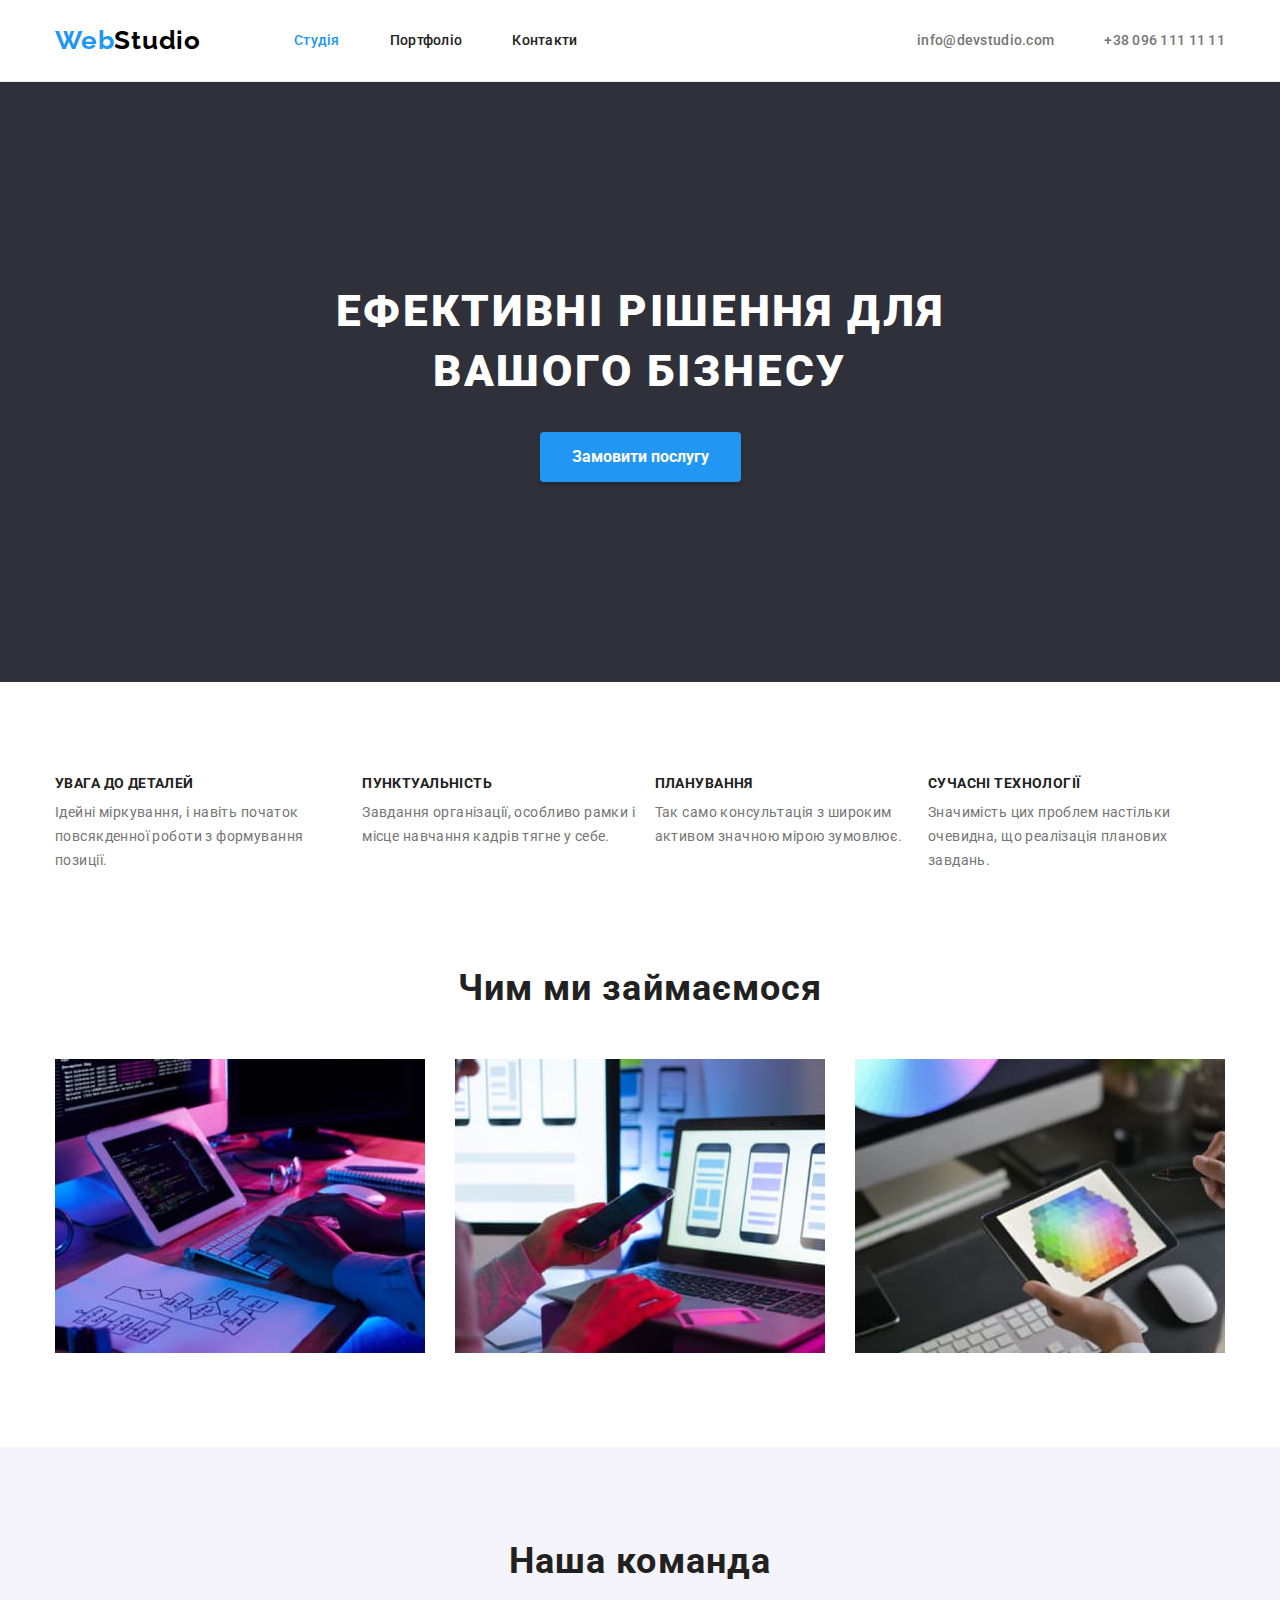
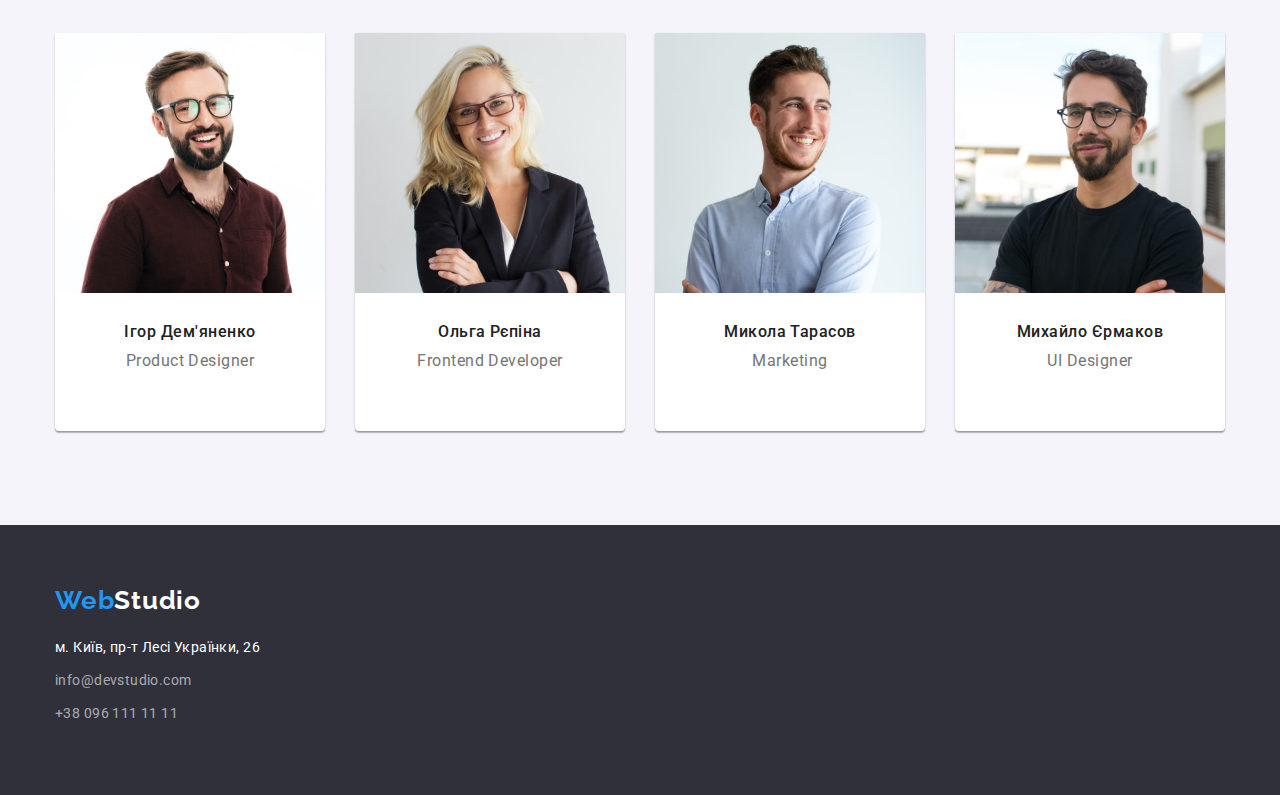
==== index.html @ 50bbad91 "Initial commit" ====
<!DOCTYPE html>
<html lang="uk">
  <head>
    <meta charset="UTF-8" />
    <meta http-equiv="X-UA-Compatible" content="IE=edge" />
    <meta name="viewport" content="width=device-width, initial-scale=1.0" />
    <link rel="preconnect" href="https://fonts.googleapis.com"> 
    <link rel="preconnect" href="https://fonts.gstatic.com" crossorigin> 
    <link href="https://fonts.googleapis.com/css2?family=Raleway:wght@700&family=Roboto:wght@400;500;700;900&display=swap" rel="stylesheet">
    <link rel="stylesheet" href="https://cdnjs.cloudflare.com/ajax/libs/modern-normalize/1.1.0/modern-normalize.min.css
    ">
    <link rel="stylesheet" href="./css/styles.css">
    <title>Index</title>
  </head>
  <body>
    <!-- header / start -->
    <header class="header">
      <div class="container header-container">
        <nav class="header__nav">
          
          <a href="#" class="header__logo-link logo-link"><span class="header__logo-color logo-color">Web</span>Studio</a>
          
          <ul class="header__nav-lists">
            <li class="header__nav-item active"><a href="./index.html" class="header__nav-link">Студія</a></li>
            <li class="header__nav-item"><a href="./portfolio.html" class="header__nav-link">Портфоліо</a></li>
            <li class="header__nav-item"><a href="#" class="header__nav-link">Контакти</a></li>
          </ul>

        </nav>

        <ul class="header__address">
          <li class="header__address-item"><a href="mailto:info@devstudio.com" class="header__nav-link-address">info@devstudio.com</a></li>
          <li class="header__address-item"><a href="tel:+380961111111" class="header__nav-link-address">+38 096 111 11 11</a></li>
        </ul>

      </div>
    </header>
    <!-- header / end -->

    <!-- main / start -->
    <main class="main">
      <!-- banner / start -->
      <section class="banner">
          <h1 class="banner__title">Ефективні рішення для вашого бізнесу</h1>
          <button type="button" class="banner__link">Замовити послугу</button>
      </section>
      <!-- banner / end -->
      <!-- details -->
      <section class="section details">
        <div class="container">
          <ul class="details__lists">
            <li class="details__item">
              <h3 class="details__title">УВАГА ДО ДЕТАЛЕЙ</h3>
              <p class="details__text">
                Ідейні міркування, і навіть початок повсякденної роботи з
                формування позиції.
              </p>
            </li>
            <li class="details__item">
              <h3 class="details__title">ПУНКТУАЛЬНІСТЬ</h3>
              <p class="details__text">
                Завдання організації, особливо рамки і місце навчання кадрів тягне
                у себе.
              </p>
            </li>
            <li class="details__item">
              <h3 class="details__title">ПЛАНУВАННЯ</h3>
              <p class="details__text">
                Так само консультація з широким активом значною мірою зумовлює.
              </p>
            </li>
            <li class="details__item">
              <h3 class="details__title">СУЧАСНІ ТЕХНОЛОГІЇ</h3>
              <p class="details__text">
                Значимість цих проблем настільки очевидна, що реалізація планових
                завдань.
              </p>
            </li>
          </ul>
        </div>
      </section>
      <!-- doing -->
      <section class="doing">
        <div class="container">
        <h2 class="doing__title">Чим ми займаємося</h2>
          <ul class="doing__lists">
            <li class="doing__item"><img src="./images/box-1.jpg" alt="desktop" width="370" /></li>
            <li class="doing__item"><img src="./images/box-2.jpg" alt="laptop" width="370" /></li>
            <li class="doing__item"><img src="./images/box-3.jpg" alt="technology" width="370" /></li>
          </ul>
        </div>
        
      </section>

      <!-- team -->
      <section class="section team">
        <div class="container">
        <h2 class="team__title">Наша команда</h2>
        
          <ul class="team__lists">
            <li class="team__item">
              <img src="./images/team1.jpg" alt="Igor Demianenko" width="270" />
              <div class="team__info">
                <h3 class="team__subtitle">Ігор Дем'яненко</h3>
                <p class="team__position">Product Designer</p>
              </div>
            </li>
            <li class="team__item">
              <img src="./images/team2.jpg" alt="Olga Repina" width="270" />
              <div class="team__info">
                <h3 class="team__subtitle">Ольга Рєпіна</h3>
                <p class="team__position">Frontend Developer</p>
            </div>
            </li>
            <li class="team__item">
              <img src="./images/team3.jpg" alt="Mykola Tarasov" width="270" />
              <div class="team__info">
                <h3 class="team__subtitle">Микола Тарасов</h3>
                <p class="team__position">Marketing</p>
            </div>
            </li>
            <li class="team__item">
              <img src="./images/team4.jpg" alt="Myhayl Ermakov" width="270" />
              <div class="team__info">
                <h3 class="team__subtitle">Михайло Єрмаков</h3>
                <p class="team__position">UI Designer</p>
              </div>
            </li>
          </ul>
        </div>
      </section>
    </main>
    <!-- main / end -->

    <!-- footer -->
    <footer class="footer">
      <div class="container">
        <a href="#" class="footer__logo-link logo-link"><span class="header__logo-color logo-color">Web</span>Studio</a>
      <address>
        <ul class="footer__lists">
          <li class="footer__item">
            <a
              href="https://www.google.com.ua/maps/place/бул.+Леси+Украинки,+26,+Киев,+02000/@50.4265807,30.5361971,17z/data=!3m1!4b1!4m5!3m4!1s0x40d4cf0e033ecbe9:0x57a4dffefec77da0!8m2!3d50.4265807!4d30.5383858?hl=ru"
              target="_blank"
              rel="noopener noreferrer" class="footer__place"
              >м. Київ, пр-т Лесі Українки, 26</a
            >
          </li>
          <li class="footer__item"><a href="mailto:info@devstudio.com" class="footer__link">info@devstudio.com</a></li>
          <li class="footer__item"><a href="tel:+380961111111" class="footer__link">+38 096 111 11 11</a></li>
        </ul>
      </address>
      </div>
      
    </footer>
  </body>
</html>
---- css/styles.css ----
:root{
    --blue-color:#2196F3;
    --black-color:#212121;
    --white-color:#fff;
    --grey-color:#757575;
    --bg-grey-color:#F5F4FA;
    --bg-black-color:#2F303A;
    --bg-white-color:#fff;
    --border-grey-color:#ECECEC;
}

body{
    background-color: var(--bg-white-color);
    font-family: 'Roboto', sans-serif;
    color: var(--black-color);
}
ul{
    list-style-type: none;
    padding: 0;
    margin: 0;
}
a{
    text-decoration: none;
}
h1,h2,h3,h4,h5,h6{
    margin: 0;
    padding:0;
}
p{
    margin: 0;
    padding: 0;
}
img{
    display: block;
    max-width: 100%;
    height: auto;
}
/* styles main / start */

.container{
    width: 1200px;
    margin: 0 auto;
    padding: 0 15px;
}

.section{
    padding: 94px 0;
}

.banner{
    padding: 200px 0;
}
.logo-color{
    color: var(--blue-color);
}

.logo-link{
    font-family: 'Raleway', sans-serif;
    font-weight: 700;
    font-size: 26px;
    line-height: 1.19;
    letter-spacing: 0.03em;
    color:#000;
}

.header{
    padding: 25px 0;
    border-bottom: 1px solid var(--border-grey-color);
}

.header__nav,
.header__nav-lists,
.header__address,
.team__lists{
    display: flex;
    justify-content: space-around;
    align-items: center;
}

.header__nav-lists{
    margin-left:93px;
}
.header-container{
    display: flex; 
    align-items: center;
}
.header__address{
    margin-left: auto;
}

.details__lists{
    display: flex;
    justify-content: space-between;
}


.details__item:not(:last-child){
    margin-right: 10px;
}

.header__nav-item:not(:last-child),
.header__address-item:not(:last-child){
    margin-right: 50px;
}

.header__nav-link{
    font-family: inherit;
    font-weight: 500;
    font-size: 14px;
    line-height: 1.14;
    letter-spacing: 0.02em; 
    font-family: inherit;
    color: inherit;
}

.header__nav-link-address{
    font-family: inherit;
    font-weight: 500;
    font-size: 14px;
    line-height: 16px;
    letter-spacing: 0.02em;
    color: var(--grey-color);
}

.header__nav-link:hover,
.header__nav-link:focus,
.header__nav-link-address:hover,
.header__nav-link-address:focus,
.footer__place:hover,
.footer__place:focus,
.footer__link:hover,
.footer__link:focus{
    color: var(--blue-color);
}

.active{
    color: var(--blue-color);
}


.banner__link:hover,
.banner__link:focus{
    background-color:#188CE8;
    /* color: var(--white-color); */
}

.footer{
    padding: 60px 0;
    background-color: var(--bg-black-color);
}

.footer__logo-link{
    color: var(--white-color);
}
.footer__lists{
    margin-top: 20px;
}
.footer__place{
    font-family: inherit;
    font-style: normal;
    font-weight: 400;
    font-size: 14px;
    line-height: 1.71;
    letter-spacing: 0.03em;
    color: var(--white-color);
}
.footer__link{
    font-family: inherit;
    font-style: normal;
    font-weight: 400;
    font-size: 14px;
    line-height: 1.71;
    letter-spacing: 0.03em;
    color: rgba(255, 255, 255, 0.6);
}

.footer__logo-link{
    margin-bottom: 20px;
}

.footer__item{
    margin-bottom: 9px;
}


/* styles main / end */

/* styles index / start */
.banner{
    background-color: var(--bg-black-color);
    text-align: center;
}
.banner__title{
    font-family: inherit;
    font-weight: 900;
    font-size: 44px;
    line-height: 1.36;
    text-align: center;
    letter-spacing: 0.06em;
    text-transform: uppercase;
    color: var(--white-color);
    margin-bottom: 30px;
    letter-spacing: 0.06em;
    max-width: 696px;
    margin-left: auto;
    margin-right: auto;
}

.banner__link{
    font-family: inherit;
    font-weight: 700;
    font-size: 16px;
    line-height: 1.87;
    background-color: var(--blue-color);
    border: 0;
    color: var(--white-color);
    cursor: pointer;
    padding: 10px 32px;
    box-shadow: 0px 4px 4px rgba(0, 0, 0, 0.15);
    border-radius: 4px;
}

.details__title{
    font-family: inherit;
    font-weight: 700;
    font-size: 14px;
    line-height: 1.14;
    letter-spacing: 0.03em;
    text-transform: uppercase;
    color: inherit;
    margin-bottom: 10px;
}

.details__text{
    font-family: inherit;
    font-weight: 400;
    font-size: 14px;
    line-height: 1.71;
    letter-spacing: 0.03em;
    color: var(--grey-color);
}

.doing{
    padding-bottom: 94px;
}

.doing__title{
    font-family: inherit;
    font-weight: 700;
    font-size: 36px;
    line-height: 42px;
    text-align: center;
    letter-spacing: 0.03em;
    color: inherit;
    margin-bottom: 50px;
}

.doing__lists,
.team__lists{
    display: flex;
    justify-content: space-between;
}

.team{
    background-color: var(--bg-grey-color);
}
.team__item{
    background-color: var(--bg-white-color);
    box-shadow: 0px 1px 3px rgba(0, 0, 0, 0.12), 0px 1px 1px rgba(0, 0, 0, 0.14), 0px 2px 1px rgba(0, 0, 0, 0.2);
    border-radius: 0px 0px 4px 4px;
    padding-bottom: 30px;
}
.team__title{
    font-family: inherit;
    font-weight: 700;
    font-size: 36px;
    line-height: 1.16;
    text-align: center;
    letter-spacing: 0.03em;
    font-family: inherit;
    color: inherit;
    margin-bottom: 50px;
}
.team__subtitle{
    font-family: inherit;
    font-weight: 500;
    font-size: 16px;
    line-height: 1.18;
    text-align: center;
    letter-spacing: 0.03em;
    font-family: inherit;
    color: inherit;
    margin-bottom: 10px;
}

.team__info{
    padding:30px 0;
}
.team__position{
    font-family: inherit;
    font-weight: 400;
    font-size: 16px;
    line-height: 1.18;
    text-align: center;
    letter-spacing: 0.03em;
    color: var(--grey-color);
}
/* styles index / end */

/* styles portfolio / start */
.portfolio__buttons-item{
    margin-right: 8px;
}
.portfolio__buttons-item:last-child{
    margin-right: 0;
}
.portfolio__button-link{
    font-family: inherit;
    font-weight: 500;
    font-size: 16px;
    line-height: 1.6;
    text-align: center;
    letter-spacing: 0.03em;
    font-family: inherit;
    background-color: var(--bg-grey-color);
    border: 0;
    cursor: pointer;
    color: inherit;
}


.portfolio__title{
    font-family: inherit;
    font-weight: 700;
    font-size: 18px;
    line-height: 2;
    letter-spacing: 0.06em;
    color: var(--black-color);
    margin-top: 20px;
    margin-left:24px;
}

.portfolio__text{
    font-family: inherit;
    font-weight: 400;
    font-size: 16px;
    line-height: 1.87;
    letter-spacing: 0.03em;
    color: var(--grey-color);
    padding-bottom: 20px;
    margin-left:24px;
}

.portfolio__buttons{
    display: flex;
    justify-content: center;
    align-items: center;
    margin-bottom: 50px;
}

.portfolio__gallery-item{
    /* margin: 15px; */
    border: 1px solid #EEEEEE;
}



.portfolio__button-link{
    padding: 6px 25px;
    border: none;
    box-shadow: 0px 3px 1px rgba(0, 0, 0, 0.1), 0px 1px 2px rgba(0, 0, 0, 0.08), 0px 2px 2px rgba(0, 0, 0, 0.12);
    border-radius: 4px;
}

.portfolio__button-link:hover,
.portfolio__button-link:focus,
.portfolio__button-link:active{
    background-color:var(--blue-color);
    color: var(--white-color);
}

.portfolio__gallery{
    display: flex;
    gap:27px;
    flex-wrap: wrap;
}


/* styles portfolio / end */
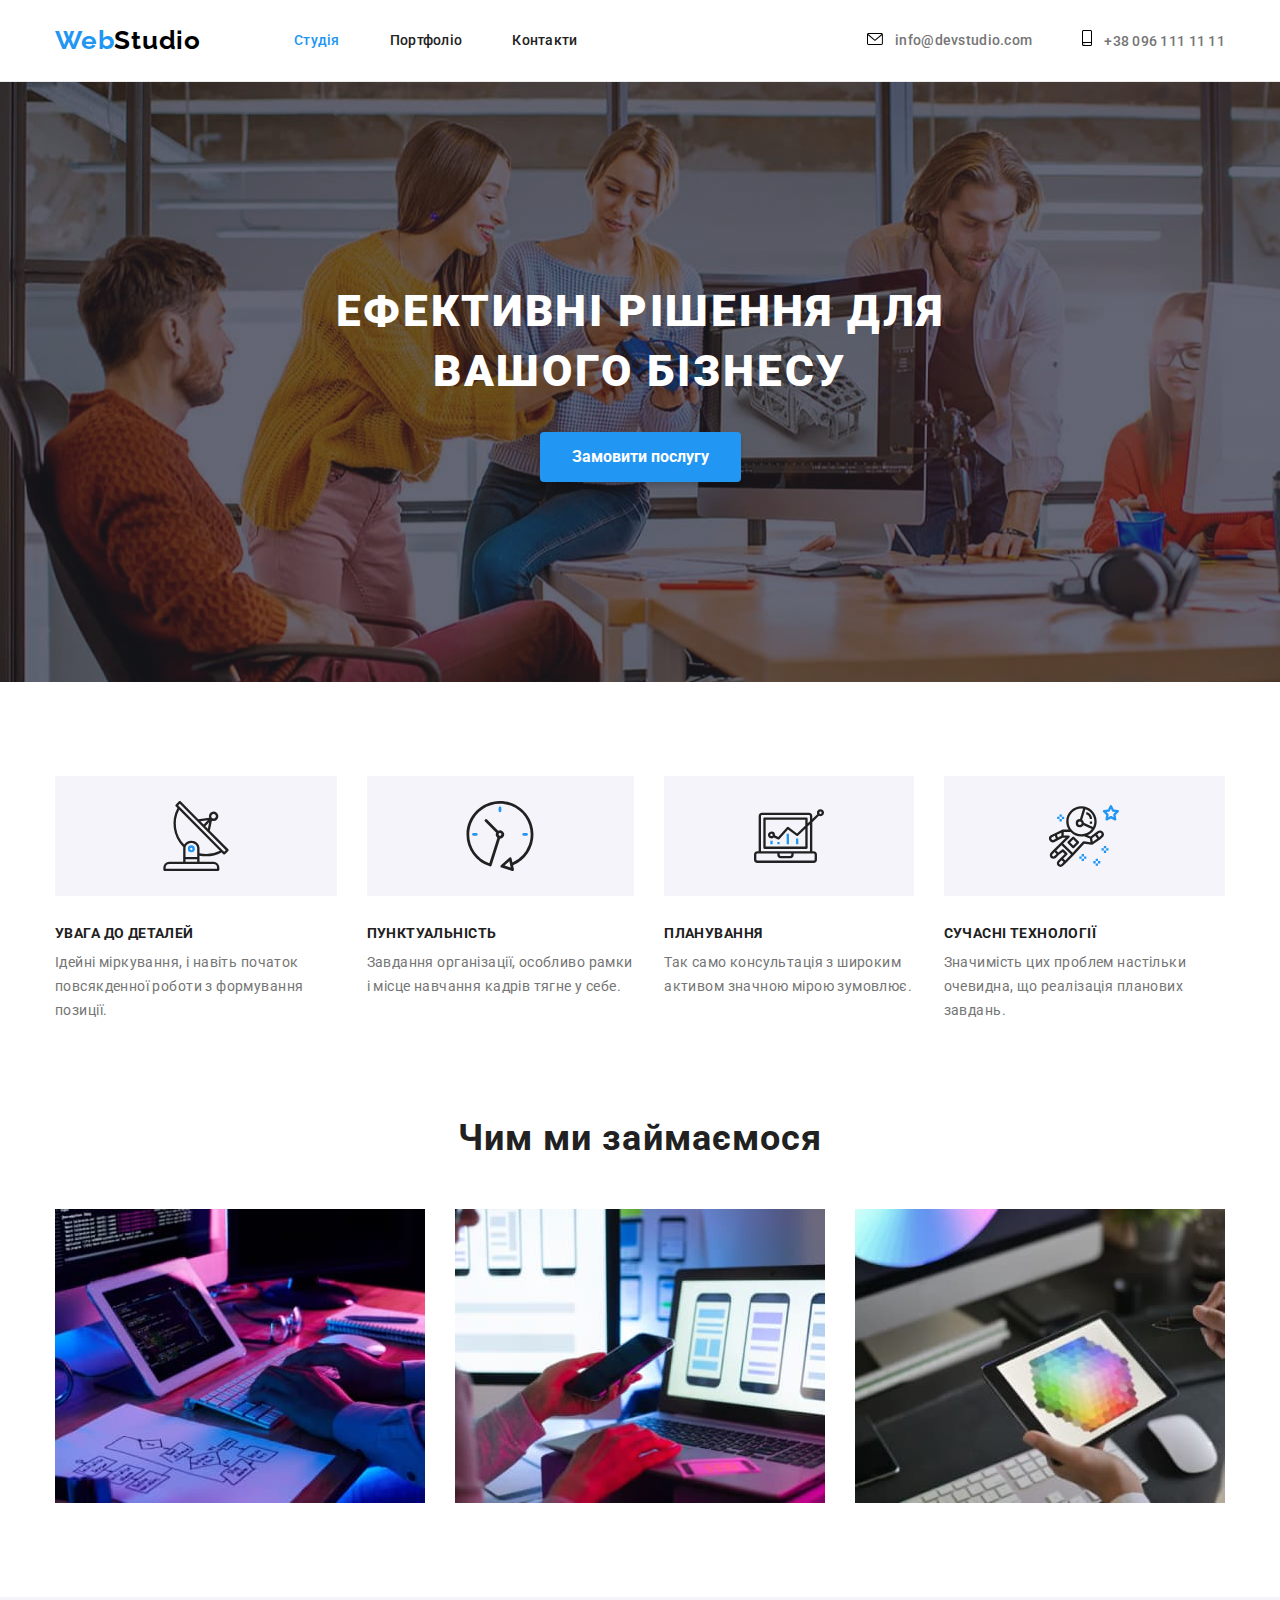
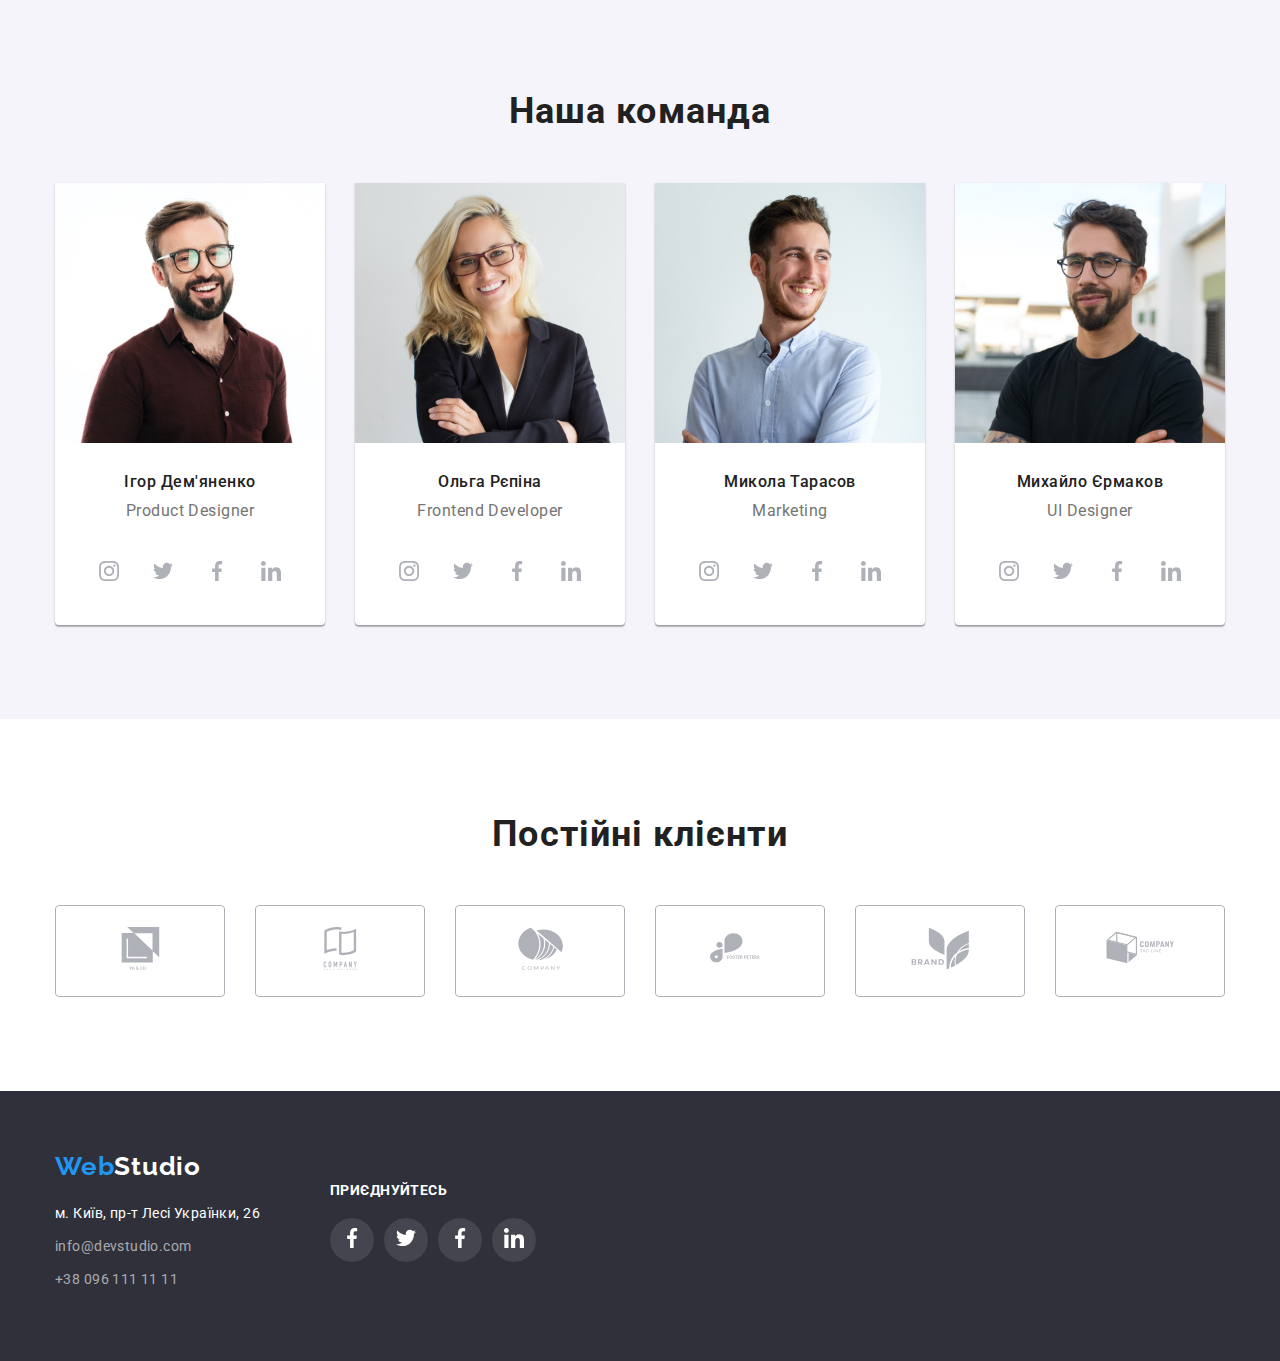
==== commit ae85f406: "hw4 finish" ====
--- a/index.html
+++ b/index.html
@@ -29,8 +29,15 @@
         </nav>
 
         <ul class="header__address">
-          <li class="header__address-item"><a href="mailto:info@devstudio.com" class="header__nav-link-address">info@devstudio.com</a></li>
-          <li class="header__address-item"><a href="tel:+380961111111" class="header__nav-link-address">+38 096 111 11 11</a></li>
+          <li class="header__address-item">
+            <a href="mailto:info@devstudio.com" class="header__nav-link-address"> 
+            <svg class="header__sprite-item icon-envelope" width="16" height="12">
+              <use href="./images/header-sprite.svg#icon-envelope" ></use>
+            </svg>info@devstudio.com</a>
+          </li>
+          <li class="header__address-item"><a href="tel:+380961111111" class="header__nav-link-address">
+            <svg class="header__sprite-item icon-smartphone" width="10" height="16">
+              <use href="./images/header-sprite.svg#icon-smartphone" ></use></svg>+38 096 111 11 11</a></li>
         </ul>
 
       </div>
@@ -49,27 +56,27 @@
       <section class="section details">
         <div class="container">
           <ul class="details__lists">
-            <li class="details__item">
+            <li class="details__item icon--antena">
               <h3 class="details__title">УВАГА ДО ДЕТАЛЕЙ</h3>
               <p class="details__text">
                 Ідейні міркування, і навіть початок повсякденної роботи з
                 формування позиції.
               </p>
             </li>
-            <li class="details__item">
+            <li class="details__item icon--clock">
               <h3 class="details__title">ПУНКТУАЛЬНІСТЬ</h3>
               <p class="details__text">
                 Завдання організації, особливо рамки і місце навчання кадрів тягне
                 у себе.
               </p>
             </li>
-            <li class="details__item">
+            <li class="details__item icon--diagramm">
               <h3 class="details__title">ПЛАНУВАННЯ</h3>
               <p class="details__text">
                 Так само консультація з широким активом значною мірою зумовлює.
               </p>
             </li>
-            <li class="details__item">
+            <li class="details__item icon--austronavt">
               <h3 class="details__title">СУЧАСНІ ТЕХНОЛОГІЇ</h3>
               <p class="details__text">
                 Значимість цих проблем настільки очевидна, що реалізація планових
@@ -104,6 +111,36 @@
                 <h3 class="team__subtitle">Ігор Дем'яненко</h3>
                 <p class="team__position">Product Designer</p>
               </div>
+              <ul class="team__social-links">
+                <li>
+                  <button class="button">
+                    <svg class="button-icon">
+                      <use href="./images/team-sprite.svg#icon-instagram"></use>
+                    </svg>
+                  </button>
+                </li>
+                <li>
+                  <button class="button">
+                    <svg class="button-icon">
+                      <use href="./images/team-sprite.svg#icon-twitter"></use>
+                    </svg>
+                  </button>
+                </li>
+                <li>
+                  <button class="button">
+                    <svg class="button-icon">
+                      <use href="./images/team-sprite.svg#icon-facebook"></use>
+                    </svg>
+                  </button>
+                </li>
+                <li>
+                  <button class="button">
+                    <svg class="button-icon">
+                      <use href="./images/team-sprite.svg#icon-linkedin"></use>
+                    </svg>
+                  </button>
+                </li>
+              </ul>
             </li>
             <li class="team__item">
               <img src="./images/team2.jpg" alt="Olga Repina" width="270" />
@@ -111,6 +148,36 @@
                 <h3 class="team__subtitle">Ольга Рєпіна</h3>
                 <p class="team__position">Frontend Developer</p>
             </div>
+            <ul class="team__social-links">
+              <li>
+                <button class="button">
+                  <svg class="button-icon">
+                    <use href="./images/team-sprite.svg#icon-instagram"></use>
+                  </svg>
+                </button>
+              </li>
+              <li>
+                <button class="button">
+                  <svg class="button-icon">
+                    <use href="./images/team-sprite.svg#icon-twitter"></use>
+                  </svg>
+                </button>
+              </li>
+              <li>
+                <button class="button">
+                  <svg class="button-icon">
+                    <use href="./images/team-sprite.svg#icon-facebook"></use>
+                  </svg>
+                </button>
+              </li>
+              <li>
+                <button class="button">
+                  <svg class="button-icon">
+                    <use href="./images/team-sprite.svg#icon-linkedin"></use>
+                  </svg>
+                </button>
+              </li>
+            </ul>
             </li>
             <li class="team__item">
               <img src="./images/team3.jpg" alt="Mykola Tarasov" width="270" />
@@ -118,6 +185,36 @@
                 <h3 class="team__subtitle">Микола Тарасов</h3>
                 <p class="team__position">Marketing</p>
             </div>
+            <ul class="team__social-links">
+              <li>
+                <button class="button">
+                  <svg class="button-icon">
+                    <use href="./images/team-sprite.svg#icon-instagram"></use>
+                  </svg>
+                </button>
+              </li>
+              <li>
+                <button class="button">
+                  <svg class="button-icon">
+                    <use href="./images/team-sprite.svg#icon-twitter"></use>
+                  </svg>
+                </button>
+              </li>
+              <li>
+                <button class="button">
+                  <svg class="button-icon">
+                    <use href="./images/team-sprite.svg#icon-facebook"></use>
+                  </svg>
+                </button>
+              </li>
+              <li>
+                <button class="button">
+                  <svg class="button-icon">
+                    <use href="./images/team-sprite.svg#icon-linkedin"></use>
+                  </svg>
+                </button>
+              </li>
+            </ul>
             </li>
             <li class="team__item">
               <img src="./images/team4.jpg" alt="Myhayl Ermakov" width="270" />
@@ -125,7 +222,93 @@
                 <h3 class="team__subtitle">Михайло Єрмаков</h3>
                 <p class="team__position">UI Designer</p>
               </div>
-            </li>
+              <ul class="team__social-links">
+                <li>
+                  <button class="button">
+                    <svg class="button-icon">
+                      <use href="./images/team-sprite.svg#icon-instagram"></use>
+                    </svg>
+                  </button>
+                </li>
+                <li>
+                  <button class="button" >
+                    <svg class="button-icon" >
+                      <use href="./images/team-sprite.svg#icon-twitter"></use>
+                    </svg>
+                  </button>
+                </li>
+                <li>
+                  <button class="button">
+                    <svg class="button-icon">
+                      <use href="./images/team-sprite.svg#icon-facebook"></use>
+                    </svg>
+                  </button>
+                </li>
+                <li>
+                  <button class="button">
+                    <svg class="button-icon">
+                      <use href="./images/team-sprite.svg#icon-linkedin"></use>
+                    </svg>
+                  </button>
+                </li>
+              </ul>
+            </li>
+          </ul>
+        </div>
+      </section>
+
+      <section class="clients section">
+        <div class="container">
+          <h2 class="clients__title">Постійні клієнти</h2>
+          <ul class="clients__lists">
+            <a href="#" class="clients__link">
+              <li class="clients__item">
+                <svg class="clients__icon" width="93" height="43" >
+                  <use href="./images/sprite-clients.svg#icon-clients__img1"></use>
+                </svg>
+              </li>
+            </a>
+            
+            <a href="#" class="clients__link">
+              <li class="clients__item">
+                <svg class="clients__icon" width="93" height="43">
+                  <use href="./images/sprite-clients.svg#icon-clients__img2"></use>
+                </svg>
+                </svg>
+              </li>
+            </a>
+            
+            <a href="#" class="clients__link">
+              <li class="clients__item">
+              <svg class="clients__icon" width="93" height="43">
+                <use href="./images/sprite-clients.svg#icon-clients__img3"></use>
+              </svg>
+            </li></a>
+            
+            <a href="#" class="clients__link">
+              <li class="clients__item">
+                <svg class="clients__icon" width="93" height="43">
+                  <use href="./images/sprite-clients.svg#icon-clients__img4"></use>
+                </svg>
+              </li>
+            </a>
+            
+            <a href="#" class="clients__link">
+              <li class="clients__item">
+                <svg class="clients__icon" width="93" height="43">
+                  <use href="./images/sprite-clients.svg#icon-clients__img5"></use>
+                </svg>
+              </li>
+            </a>
+            
+            <a href="#" class="clients__link">
+              <li class="clients__item">
+                <svg class="clients__icon" width="93" height="43">
+                  <use href="./images/sprite-clients.svg#icon-clients__img6"></use>
+                </svg>
+              </li>
+            </a>
+            
           </ul>
         </div>
       </section>
@@ -136,20 +319,59 @@
     <footer class="footer">
       <div class="container">
         <a href="#" class="footer__logo-link logo-link"><span class="header__logo-color logo-color">Web</span>Studio</a>
-      <address>
-        <ul class="footer__lists">
-          <li class="footer__item">
-            <a
-              href="https://www.google.com.ua/maps/place/бул.+Леси+Украинки,+26,+Киев,+02000/@50.4265807,30.5361971,17z/data=!3m1!4b1!4m5!3m4!1s0x40d4cf0e033ecbe9:0x57a4dffefec77da0!8m2!3d50.4265807!4d30.5383858?hl=ru"
-              target="_blank"
-              rel="noopener noreferrer" class="footer__place"
-              >м. Київ, пр-т Лесі Українки, 26</a
-            >
-          </li>
-          <li class="footer__item"><a href="mailto:info@devstudio.com" class="footer__link">info@devstudio.com</a></li>
-          <li class="footer__item"><a href="tel:+380961111111" class="footer__link">+38 096 111 11 11</a></li>
-        </ul>
-      </address>
+        
+        <div class="footer__info">
+          <address>
+            <ul class="footer__lists">
+              <li class="footer__item">
+                <a
+                  href="https://www.google.com.ua/maps/place/бул.+Леси+Украинки,+26,+Киев,+02000/@50.4265807,30.5361971,17z/data=!3m1!4b1!4m5!3m4!1s0x40d4cf0e033ecbe9:0x57a4dffefec77da0!8m2!3d50.4265807!4d30.5383858?hl=ru"
+                  target="_blank"
+                  rel="noopener noreferrer" class="footer__place"
+                  >м. Київ, пр-т Лесі Українки, 26</a
+                >
+              </li>
+              <li class="footer__item"><a href="mailto:info@devstudio.com" class="footer__link">info@devstudio.com</a></li>
+              <li class="footer__item"><a href="tel:+380961111111" class="footer__link">+38 096 111 11 11</a></li>
+            </ul>
+          </address>
+
+          <div class="footer__social-info">
+            <h2 class="footer__social-title">приєднуйтесь</h2>
+            <ul class="footer__social-lists">
+              <li>
+                <button class="button" >
+                  <svg class="button-icon" width="20" height="20" >
+                    <use href="./images/team-sprite.svg#icon-facebook"></use>
+                  </svg>
+                </button>
+              </li>
+              <li class="footer__social-item">
+                <button class="button">
+                  <svg class="button-icon" width="20" height="20">
+                    <use href="./images/team-sprite.svg#icon-twitter"></use>
+                  </svg>
+                </button>
+              </li>
+              <li class="footer__social-item">
+                <button class="button">
+                  <svg class="button-icon" width="20" height="20">
+                    <use href="./images/team-sprite.svg#icon-facebook"></use>
+                  </svg>
+                </button>
+              </li>
+              <li class="footer__social-item">
+                <button class="button">
+                  <svg class="button-icon" width="20" height="20">
+                    <use href="./images/team-sprite.svg#icon-linkedin"></use>
+                  </svg>
+                </button>
+              </li>
+            </ul>
+          </div>
+          
+
+        </div>
       </div>
       
     </footer>
--- a/css/styles.css
+++ b/css/styles.css
@@ -13,6 +13,8 @@
     background-color: var(--bg-white-color);
     font-family: 'Roboto', sans-serif;
     color: var(--black-color);
+    margin: 0;
+    box-sizing: border-box;
 }
 ul{
     list-style-type: none;
@@ -48,7 +50,12 @@
 }
 
 .banner{
+    background-image:linear-gradient(to right, rgba(47, 48, 58, 0.4),rgba(47, 48, 58, 0.4)), url('../images/banner-bg.jpg');
+    max-width: 1600px;
+    margin-left: auto;
+    margin-right: auto;
     padding: 200px 0;
+    
 }
 .logo-color{
     color: var(--blue-color);
@@ -87,6 +94,14 @@
 .header__address{
     margin-left: auto;
 }
+.header__sprite-item{
+    margin-right: 12px;
+}
+
+.header__nav-link-address:hover,
+.header__nav-link-address:focus{
+    fill: var(--blue-color);
+}
 
 .details__lists{
     display: flex;
@@ -95,7 +110,7 @@
 
 
 .details__item:not(:last-child){
-    margin-right: 10px;
+    margin-right: 30px;
 }
 
 .header__nav-item:not(:last-child),
@@ -144,48 +159,10 @@
     /* color: var(--white-color); */
 }
 
-.footer{
-    padding: 60px 0;
-    background-color: var(--bg-black-color);
-}
-
-.footer__logo-link{
-    color: var(--white-color);
-}
-.footer__lists{
-    margin-top: 20px;
-}
-.footer__place{
-    font-family: inherit;
-    font-style: normal;
-    font-weight: 400;
-    font-size: 14px;
-    line-height: 1.71;
-    letter-spacing: 0.03em;
-    color: var(--white-color);
-}
-.footer__link{
-    font-family: inherit;
-    font-style: normal;
-    font-weight: 400;
-    font-size: 14px;
-    line-height: 1.71;
-    letter-spacing: 0.03em;
-    color: rgba(255, 255, 255, 0.6);
-}
-
-.footer__logo-link{
-    margin-bottom: 20px;
-}
-
-.footer__item{
-    margin-bottom: 9px;
-}
-
 
 /* styles main / end */
 
-/* styles index / start */
+/* banner style / start */
 .banner{
     background-color: var(--bg-black-color);
     text-align: center;
@@ -220,6 +197,36 @@
     border-radius: 4px;
 }
 
+/* banner style / start */
+
+/* details style / start */
+
+.details__item::before{
+    content: '';
+    display: block;
+    height: 120px;
+    background-color: var(--bg-grey-color);
+    margin-bottom: 30px;
+    background-repeat: no-repeat;
+    background-position: center;
+}
+.icon--antena::before{
+    background-image: url('../images/antenna.svg');
+}
+.icon--clock::before{
+    background-image: url('../images/clock.svg');
+}
+
+.icon--diagramm::before{
+    background-image: url('../images/diagram.svg');
+}
+
+.icon--austronavt::before{
+    background-image: url('../images/astronaut.svg');
+}
+
+
+
 .details__title{
     font-family: inherit;
     font-weight: 700;
@@ -240,6 +247,10 @@
     color: var(--grey-color);
 }
 
+/* details style / end */
+
+
+/* doing style / start */
 .doing{
     padding-bottom: 94px;
 }
@@ -255,14 +266,19 @@
     margin-bottom: 50px;
 }
 
+/* doing style / end */
+
+
+
+
+/* team style / start */
+.team{
+    background-color: var(--bg-grey-color);
+}
 .doing__lists,
 .team__lists{
     display: flex;
     justify-content: space-between;
-}
-
-.team{
-    background-color: var(--bg-grey-color);
 }
 .team__item{
     background-color: var(--bg-white-color);
@@ -305,11 +321,91 @@
     letter-spacing: 0.03em;
     color: var(--grey-color);
 }
-/* styles index / end */
+
+.team__social-links{
+    display: flex;
+    justify-content: center;
+}
+
+.team__social-links li:not(:last-child){
+    margin-right: 10px;
+}
+
+.team__social-links .button{
+    padding: 0;
+    border: none;
+    background: none;
+    width: 44px;
+    height: 44px;
+    fill: #AFB1B8;
+}
+
+.team__social-links .button-icon{
+    width: 20px;
+    height: 20px;
+}
+
+.team__social-links .button:hover,
+.team__social-links .button:focus{
+    border-radius: 50%;
+    -webkit-border-radius: 50%;
+    -moz-border-radius: 50%;
+    -ms-border-radius: 50%;
+    -o-border-radius: 50%;
+    background-color: var(--blue-color);
+    fill: #fff;
+    cursor: pointer;
+}
+
+/* team style / end */
+
+/* clients style / start */
+.clients__lists{
+    display: flex;
+    justify-content: space-between;
+}
+
+.clients__title{
+    font-weight: 700;
+    font-size: 36px;
+    line-height: 42px;
+    text-align: center;
+    letter-spacing: 0.03em;
+    color: var(--black-color);
+    margin-bottom: 50px;
+}
+
+.clients__link{
+    width: 170px;
+    height: 92px;
+    border: 1px solid #AFB1B8;
+    border-radius:4px;
+    display: flex;
+    justify-content: center;
+    align-items: center;
+}
+.clients__icon{
+    fill: #AFB1B8;
+    width: 93px;
+    height: 43px;
+}
+.clients__link:hover,
+.clients__link:focus {
+    border: 1px solid #2196F3;
+}
+
+.clients__link:hover .clients__icon,
+.clients__link:hover .clients__icon{
+    fill: #2196F3;
+}
+
+
+/* clients style / end */
 
 /* styles portfolio / start */
 .portfolio__buttons-item{
     margin-right: 8px;
+
 }
 .portfolio__buttons-item:last-child{
     margin-right: 0;
@@ -336,8 +432,8 @@
     line-height: 2;
     letter-spacing: 0.06em;
     color: var(--black-color);
-    margin-top: 20px;
-    margin-left:24px;
+    padding-top: 20px;
+    padding-left:24px;
 }
 
 .portfolio__text{
@@ -350,25 +446,32 @@
     padding-bottom: 20px;
     margin-left:24px;
 }
-
+.portfolio__info{
+    border: 1px solid #EEEEEE;
+    border-top:0;
+}
 .portfolio__buttons{
     display: flex;
     justify-content: center;
     align-items: center;
     margin-bottom: 50px;
 }
-
-.portfolio__gallery-item{
-    /* margin: 15px; */
-    border: 1px solid #EEEEEE;
-}
-
-
+.portfolio__gallery{
+    display: flex;
+    flex-wrap: wrap;
+    gap: 30px;
+}
+.portfolio__gallery-link{
+    display: block;
+}
+.portfolio__gallery-link:hover,
+.portfolio__gallery-link:focus {
+    box-shadow: 0px 1px 1px rgba(0, 0, 0, 0.12), 0px 4px 4px rgba(0, 0, 0, 0.06), 1px 4px 6px rgba(0, 0, 0, 0.16);
+}
 
 .portfolio__button-link{
     padding: 6px 25px;
     border: none;
-    box-shadow: 0px 3px 1px rgba(0, 0, 0, 0.1), 0px 1px 2px rgba(0, 0, 0, 0.08), 0px 2px 2px rgba(0, 0, 0, 0.12);
     border-radius: 4px;
 }
 
@@ -377,13 +480,109 @@
 .portfolio__button-link:active{
     background-color:var(--blue-color);
     color: var(--white-color);
-}
-
-.portfolio__gallery{
-    display: flex;
-    gap:27px;
-    flex-wrap: wrap;
-}
-
-
-/* styles portfolio / end */+    box-shadow: 0px 3px 1px rgba(0, 0, 0, 0.1), 0px 1px 2px rgba(0, 0, 0, 0.08), 0px 2px 2px rgba(0, 0, 0, 0.12);
+}
+
+/* styles portfolio / end */
+
+/* footer style / start */
+.footer{
+    padding: 60px 0;
+    background-color: var(--bg-black-color);
+}
+
+.footer__logo-link{
+    color: var(--white-color);
+}
+.footer__lists{
+    margin-top: 20px;
+}
+.footer__place{
+    font-family: inherit;
+    font-style: normal;
+    font-weight: 400;
+    font-size: 14px;
+    line-height: 1.71;
+    letter-spacing: 0.03em;
+    color: var(--white-color);
+}
+.footer__link{
+    font-family: inherit;
+    font-style: normal;
+    font-weight: 400;
+    font-size: 14px;
+    line-height: 1.71;
+    letter-spacing: 0.03em;
+    color: rgba(255, 255, 255, 0.6);
+}
+
+.footer__logo-link{
+    margin-bottom: 20px;
+}
+
+.footer__item{
+    margin-bottom: 9px;
+}
+
+.footer__social-lists{
+    display: flex;
+}
+
+.footer__social-lists li:not(:last-child){
+    margin-right: 10px;
+}
+
+.footer__info{
+    display: flex;
+}
+
+.footer__social-info{
+    margin-left: 70px;
+}
+
+.footer__social-title{
+    font-weight: 700;
+    font-size: 14px;
+    line-height: calc(16px/14px);
+    letter-spacing: 0.03em;
+    text-transform: uppercase;
+
+    color: #FFFFFF;
+
+    margin-bottom: 20px;
+
+}
+
+.footer__social-lists .button{
+    background: none;
+    padding: 0;
+    border: 0;
+    width: 44px;
+    height: 44px;
+    background-color: #44454E;
+    border-radius: 50%;
+    -webkit-border-radius: 50%;
+    -moz-border-radius: 50%;
+    -ms-border-radius: 50%;
+    -o-border-radius: 50%;
+}
+.footer__social-lists .button-icon{
+    padding: 0;
+    border: none;
+    width: 20px;
+    height: 20px;
+    fill: #fff;
+}
+
+.footer__social-lists .button:hover,
+.footer__social-lists .button:focus{
+    border-radius: 50%;
+    -webkit-border-radius: 50%;
+    -moz-border-radius: 50%;
+    -ms-border-radius: 50%;
+    -o-border-radius: 50%;
+    background-color: var(--blue-color);
+    fill: #fff;
+    cursor: pointer;
+}
+    /* footer style / end */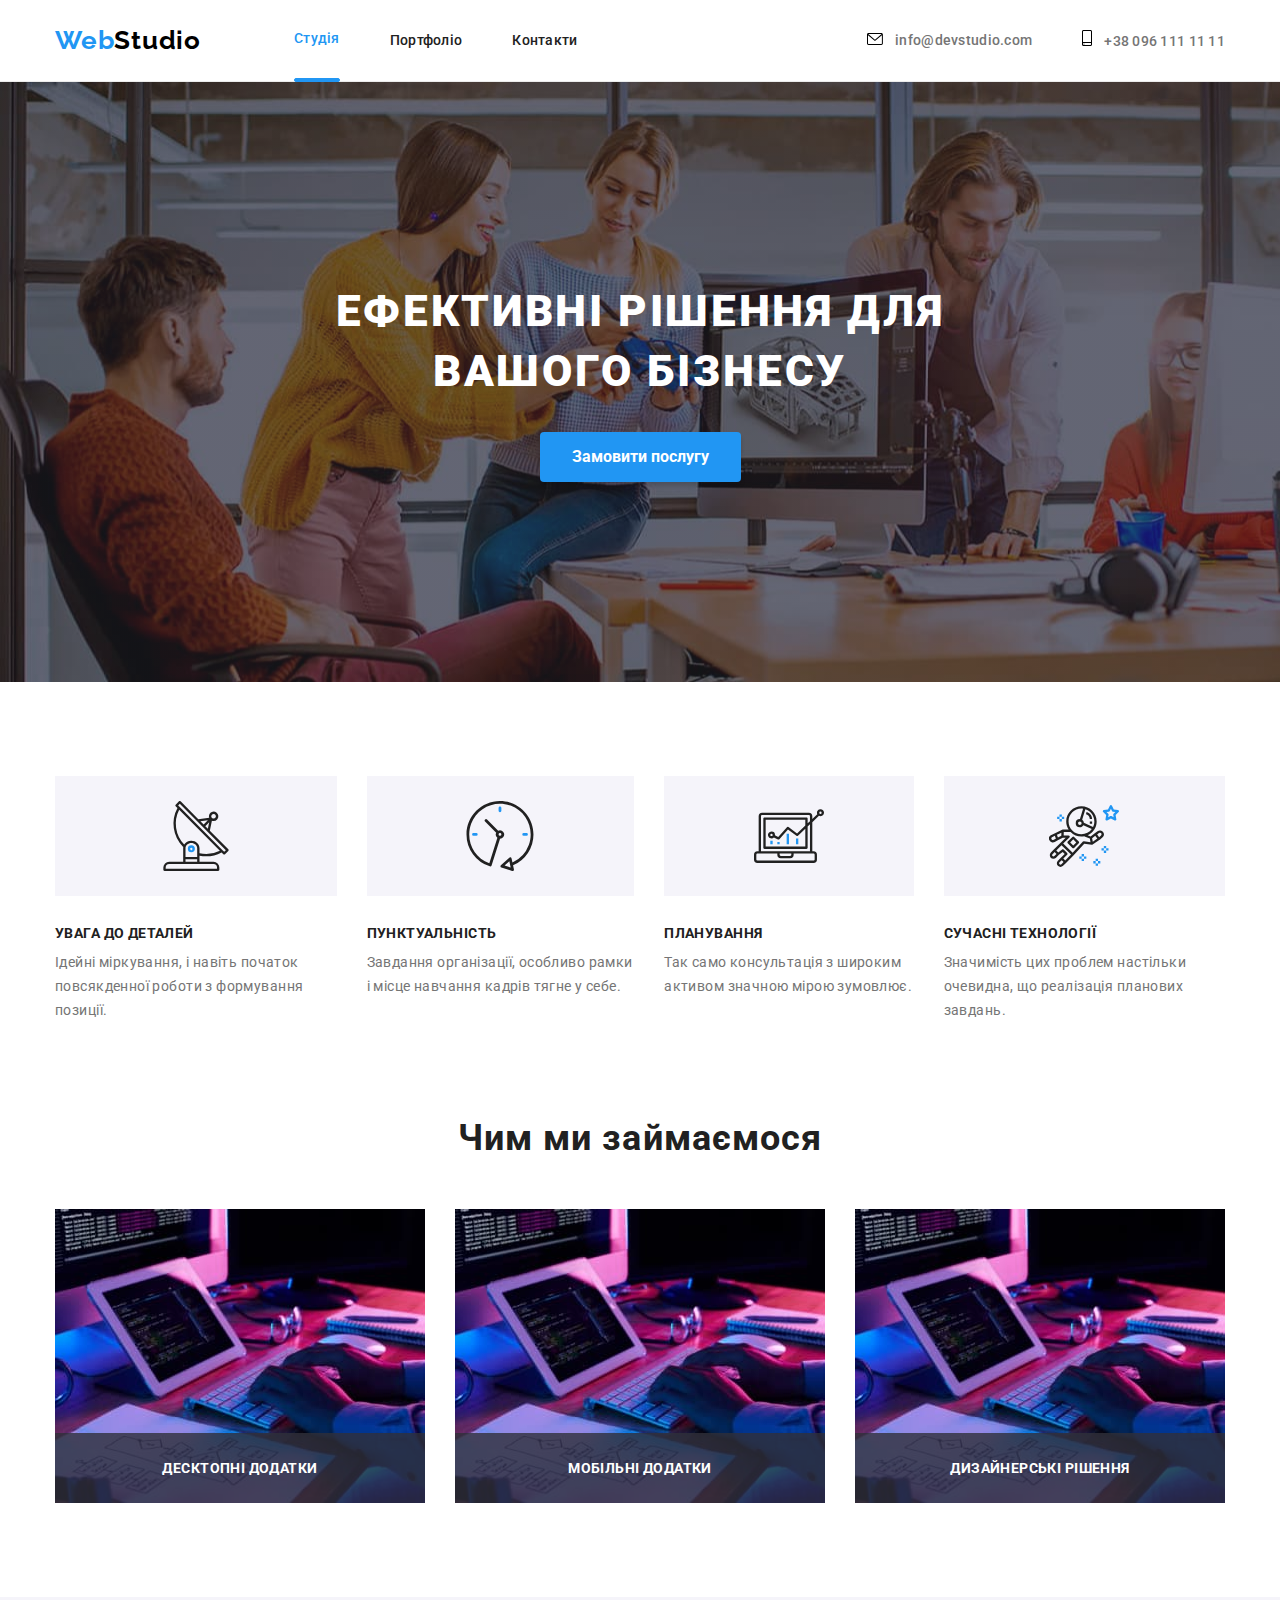
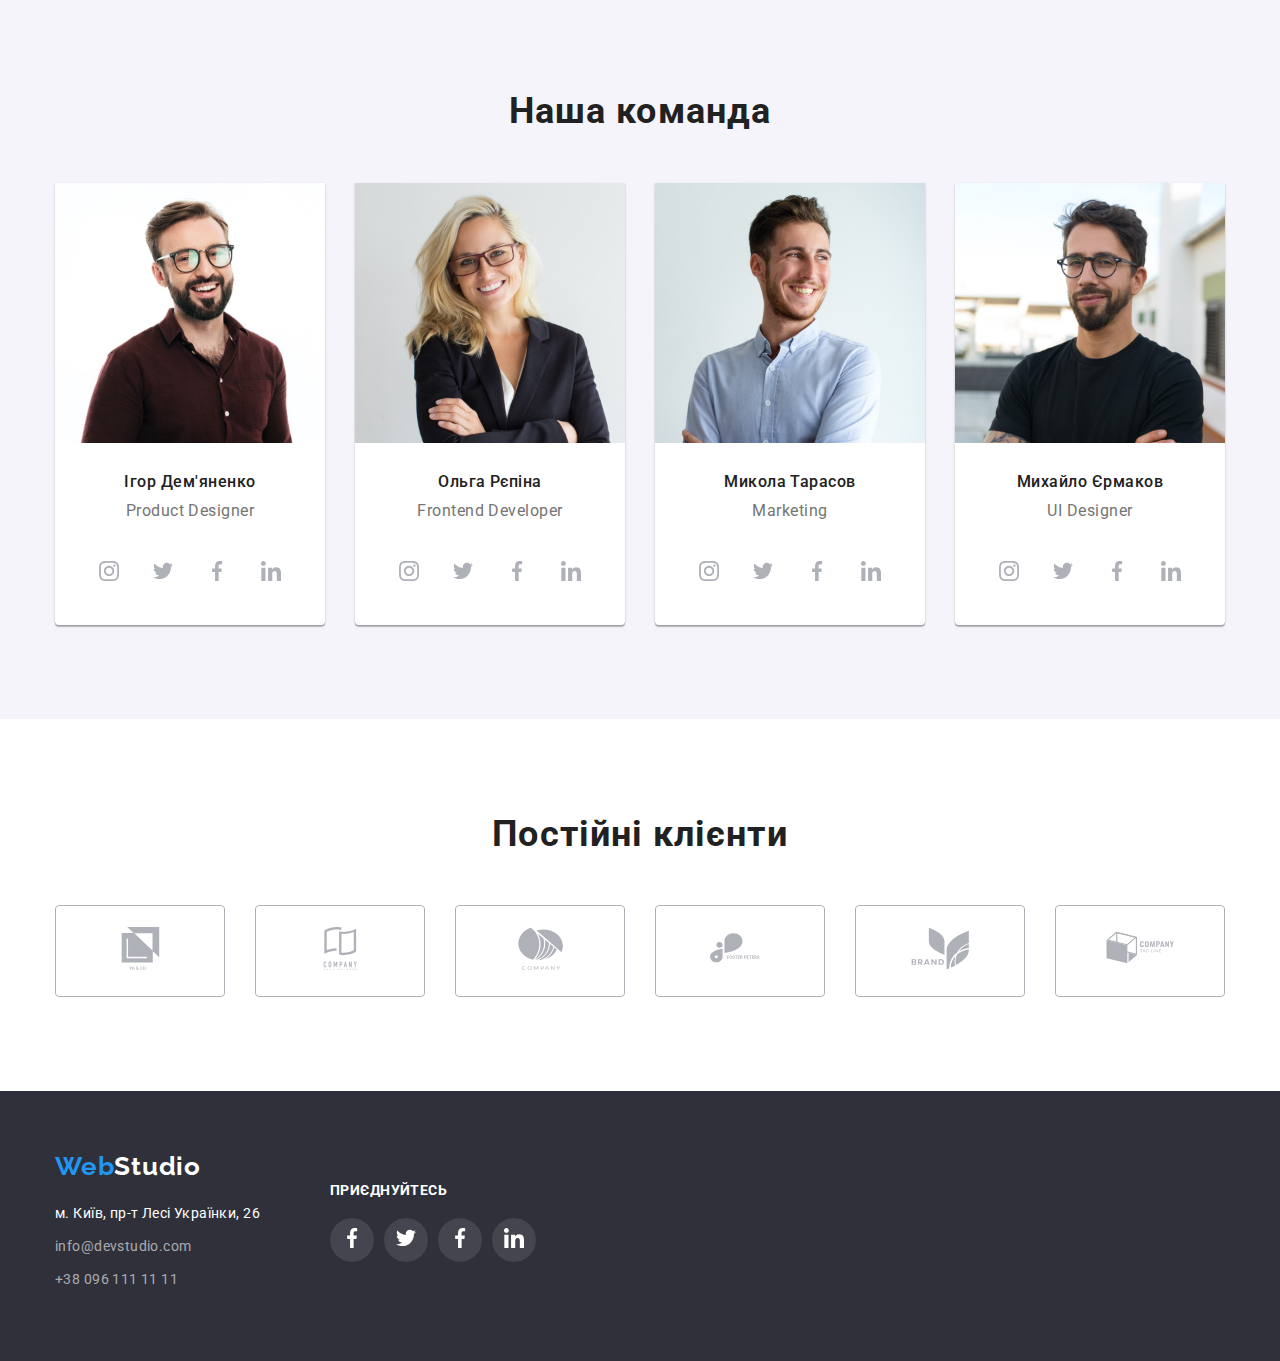
==== commit c562fa0c: "logo link in portfolio" ====
--- a/index.html
+++ b/index.html
@@ -91,9 +91,24 @@
         <div class="container">
         <h2 class="doing__title">Чим ми займаємося</h2>
           <ul class="doing__lists">
-            <li class="doing__item"><img src="./images/box-1.jpg" alt="desktop" width="370" /></li>
-            <li class="doing__item"><img src="./images/box-2.jpg" alt="laptop" width="370" /></li>
-            <li class="doing__item"><img src="./images/box-3.jpg" alt="technology" width="370" /></li>
+            <li class="doing__item">
+              <img src="./images/box-1.jpg" alt="desktop" width="370"/>
+              <div class="doing__thumb">
+                <p>Десктопні додатки</p>
+              </div>
+            </li>
+            <li class="doing__item">
+              <img src="./images/box-1.jpg" alt="desktop" width="370"/>
+              <div class="doing__thumb">
+                <p>Мобільні додатки</p>
+              </div>
+            </li>
+            <li class="doing__item">
+              <img src="./images/box-1.jpg" alt="desktop" width="370"/>
+              <div class="doing__thumb">
+                <p>Дизайнерські рішення</p>
+              </div>
+            </li>
           </ul>
         </div>
         
--- a/css/styles.css
+++ b/css/styles.css
@@ -83,7 +83,15 @@
     justify-content: space-around;
     align-items: center;
 }
-
+.icon-smartphone{
+    font-family: inherit;
+    font-weight: 500;
+    font-size: 14px;
+    line-height: calc(16px/14px);
+    letter-spacing: 0.02em;
+    color: #757575;
+
+}
 .header__nav-lists{
     margin-left:93px;
 }
@@ -126,6 +134,7 @@
     letter-spacing: 0.02em; 
     font-family: inherit;
     color: inherit;
+    padding-bottom: 30px ;
 }
 
 .header__nav-link-address{
@@ -152,6 +161,20 @@
     color: var(--blue-color);
 }
 
+.active::after{
+    content:'';
+    display: block;
+    width: 100%;
+    height: 4px;
+    border:1px solid #2196F3;
+    border-radius: 2px;
+    background-color: #2196F3;
+    position: relative;
+    top: 30px;
+    left: 0;
+    cursor:pointer;
+}
+
 
 .banner__link:hover,
 .banner__link:focus{
@@ -227,6 +250,7 @@
 
 
 
+
 .details__title{
     font-family: inherit;
     font-weight: 700;
@@ -264,6 +288,50 @@
     letter-spacing: 0.03em;
     color: inherit;
     margin-bottom: 50px;
+}
+.doing__item{
+    position: relative;
+}
+.doing__thumb:first-child::after{
+    position: absolute;
+    bottom: 0;
+    left:0;
+    content:'Десктопні додатки';
+    width: 370px;
+    height: 70px;
+    background: rgba(47, 48, 58, 0.8);
+    text-align: center;
+    display: block;
+    font-family: inherit;        
+    font-weight: 700;
+    font-size: 14px;
+    line-height: 16px;
+    text-align: center;
+    letter-spacing: 0.03em;
+    text-transform: uppercase;
+    color: #FFFFFF;
+    padding: 27px 0;
+}
+.doing__thumb{
+    width: 370px;
+    height: 70px;
+    background: rgba(47, 48, 58, 0.8);
+    position: absolute;
+    bottom: 0;
+    left:0;
+}
+
+.doing__thumb p{
+    text-align: center;
+    font-family: inherit;        
+    font-weight: 700;
+    font-size: 14px;
+    line-height: 16px;
+    text-align: center;
+    letter-spacing: 0.03em;
+    text-transform: uppercase;
+    color: #FFFFFF;
+    padding: 27px 0;
 }
 
 /* doing style / end */
@@ -395,7 +463,7 @@
 }
 
 .clients__link:hover .clients__icon,
-.clients__link:hover .clients__icon{
+.clients__link:focus .clients__icon{
     fill: #2196F3;
 }
 
@@ -540,7 +608,13 @@
     margin-left: 70px;
 }
 
+.footer__flex{
+    display: flex;
+    align-items: baseline;
+}
+
 .footer__social-title{
+    font-family: inherit;
     font-weight: 700;
     font-size: 14px;
     line-height: calc(16px/14px);
